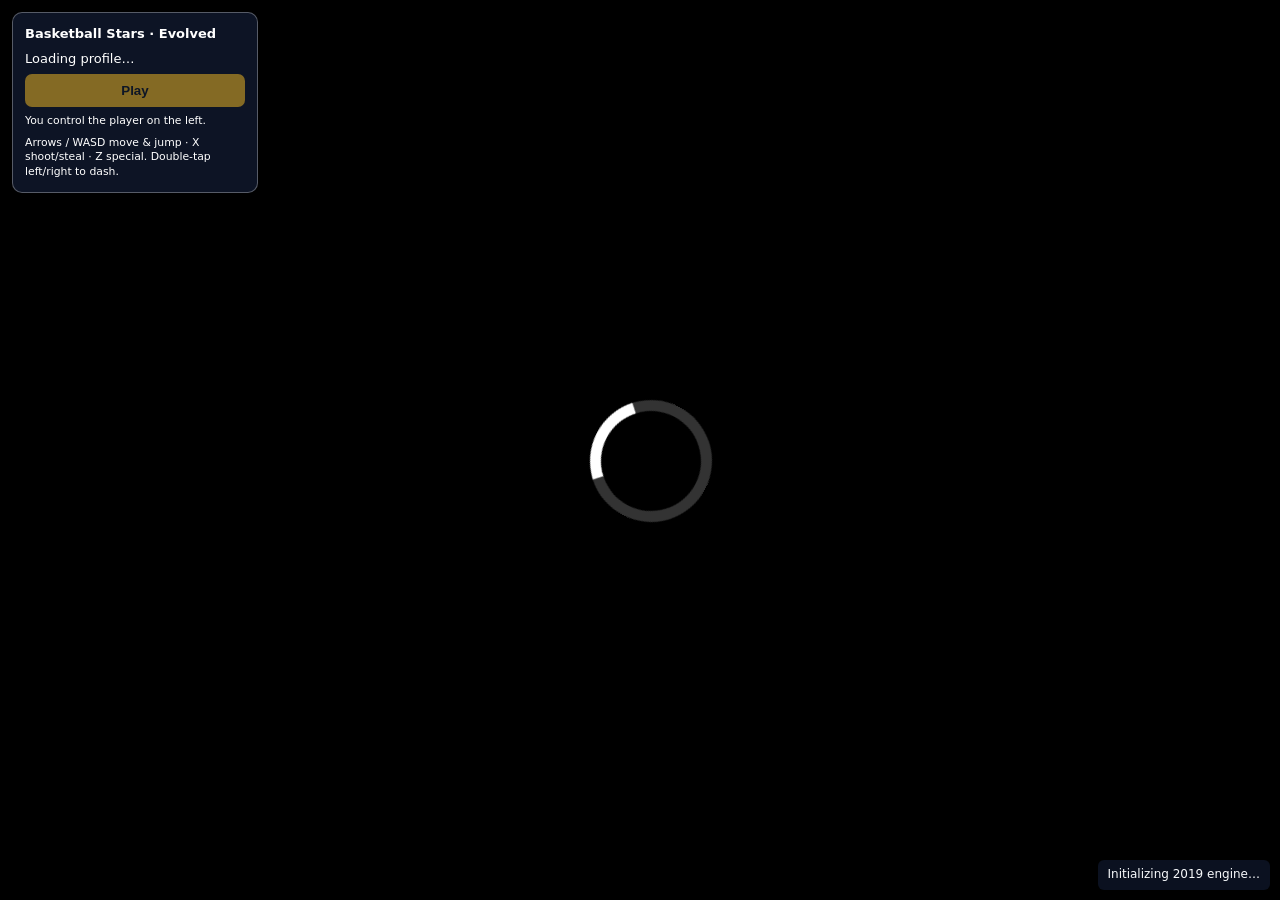
==== site/index.html @ 340841f1 "Publish audited evolved opponent with tactical shooting and defence" ====
<!doctype html>
<html lang="en"><head><meta charset="utf-8">
<meta name="viewport" content="width=device-width, initial-scale=1">
<meta http-equiv="refresh" content="0;url=2019/play.html">
<title>Basketball Stars — Evolved Opponent</title></head>
<body><a href="2019/play.html">Play Basketball Stars against the evolved bot</a></body></html>
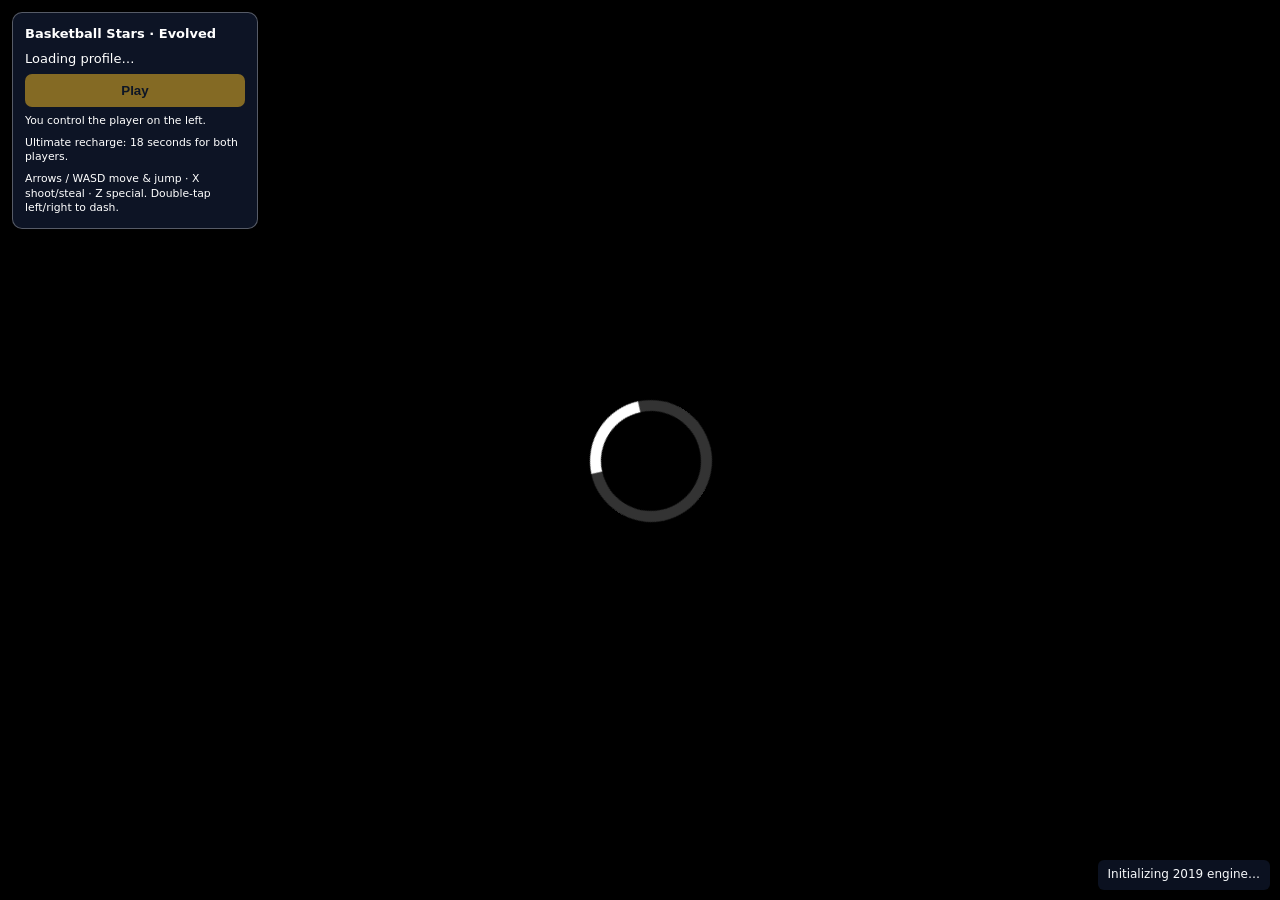
==== commit f694680c: "Fix jump threes and enforce equal ultimate cooldowns" ====
--- a/site/index.html
+++ b/site/index.html
@@ -1,6 +1,6 @@
 <!doctype html>
 <html lang="en"><head><meta charset="utf-8">
 <meta name="viewport" content="width=device-width, initial-scale=1">
-<meta http-equiv="refresh" content="0;url=2019/play.html">
+<meta http-equiv="refresh" content="0;url=2019/play.html?v=9e91a37a0dd4">
 <title>Basketball Stars — Evolved Opponent</title></head>
-<body><a href="2019/play.html">Play Basketball Stars against the evolved bot</a></body></html>
+<body><a href="2019/play.html?v=9e91a37a0dd4">Play Basketball Stars against the evolved bot</a></body></html>
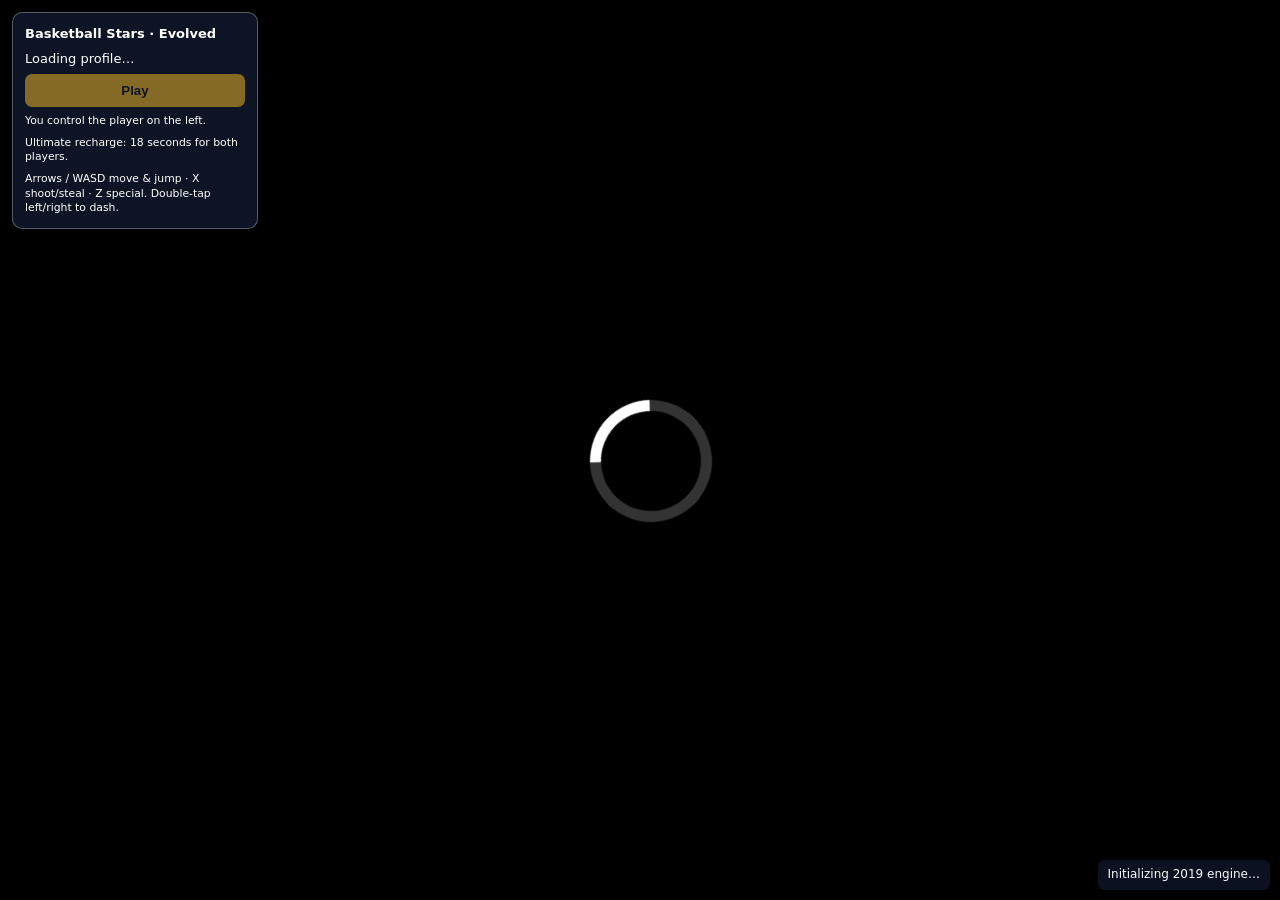
==== commit 23f3a97f: "Improve shot contests, add pressure fakes, and keep final scores visible" ====
--- a/site/index.html
+++ b/site/index.html
@@ -1,6 +1,6 @@
 <!doctype html>
 <html lang="en"><head><meta charset="utf-8">
 <meta name="viewport" content="width=device-width, initial-scale=1">
-<meta http-equiv="refresh" content="0;url=2019/play.html?v=9e91a37a0dd4">
+<meta http-equiv="refresh" content="0;url=2019/play.html?v=57bc07af6652">
 <title>Basketball Stars — Evolved Opponent</title></head>
-<body><a href="2019/play.html?v=9e91a37a0dd4">Play Basketball Stars against the evolved bot</a></body></html>
+<body><a href="2019/play.html?v=57bc07af6652">Play Basketball Stars against the evolved bot</a></body></html>
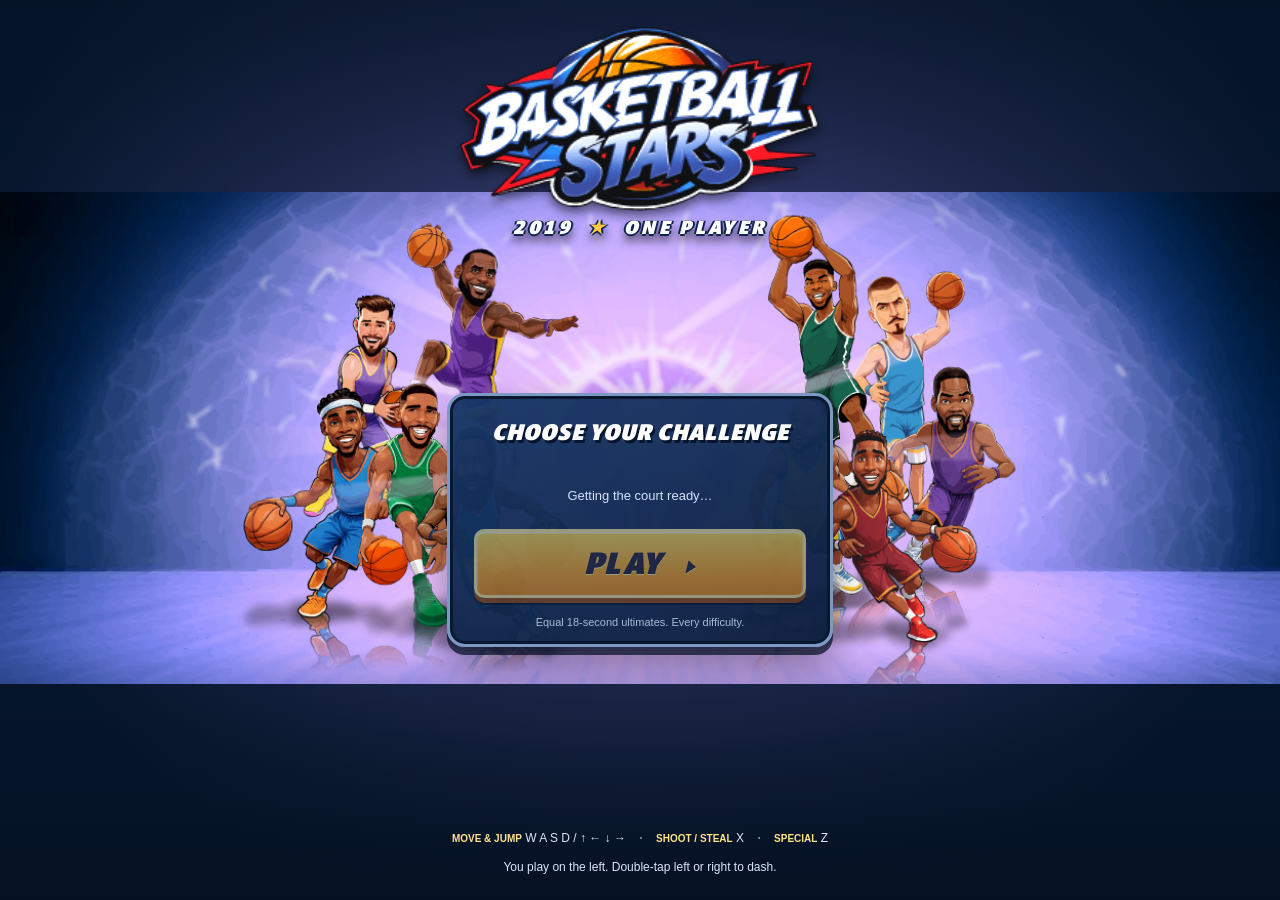
==== commit 69dc69bf: "Restore difficulty menu and add learned Extreme defender" ====
--- a/site/index.html
+++ b/site/index.html
@@ -1,6 +1,6 @@
 <!doctype html>
 <html lang="en"><head><meta charset="utf-8">
 <meta name="viewport" content="width=device-width, initial-scale=1">
-<meta http-equiv="refresh" content="0;url=2019/play.html?v=57bc07af6652">
-<title>Basketball Stars — Evolved Opponent</title></head>
-<body><a href="2019/play.html?v=57bc07af6652">Play Basketball Stars against the evolved bot</a></body></html>
+<meta http-equiv="refresh" content="0;url=2019/play.html?v=a0cde53b9fd3">
+<title>Basketball Stars 2019 — Choose Your Challenge</title></head>
+<body><a href="2019/play.html?v=a0cde53b9fd3">Play Basketball Stars 2019</a></body></html>
